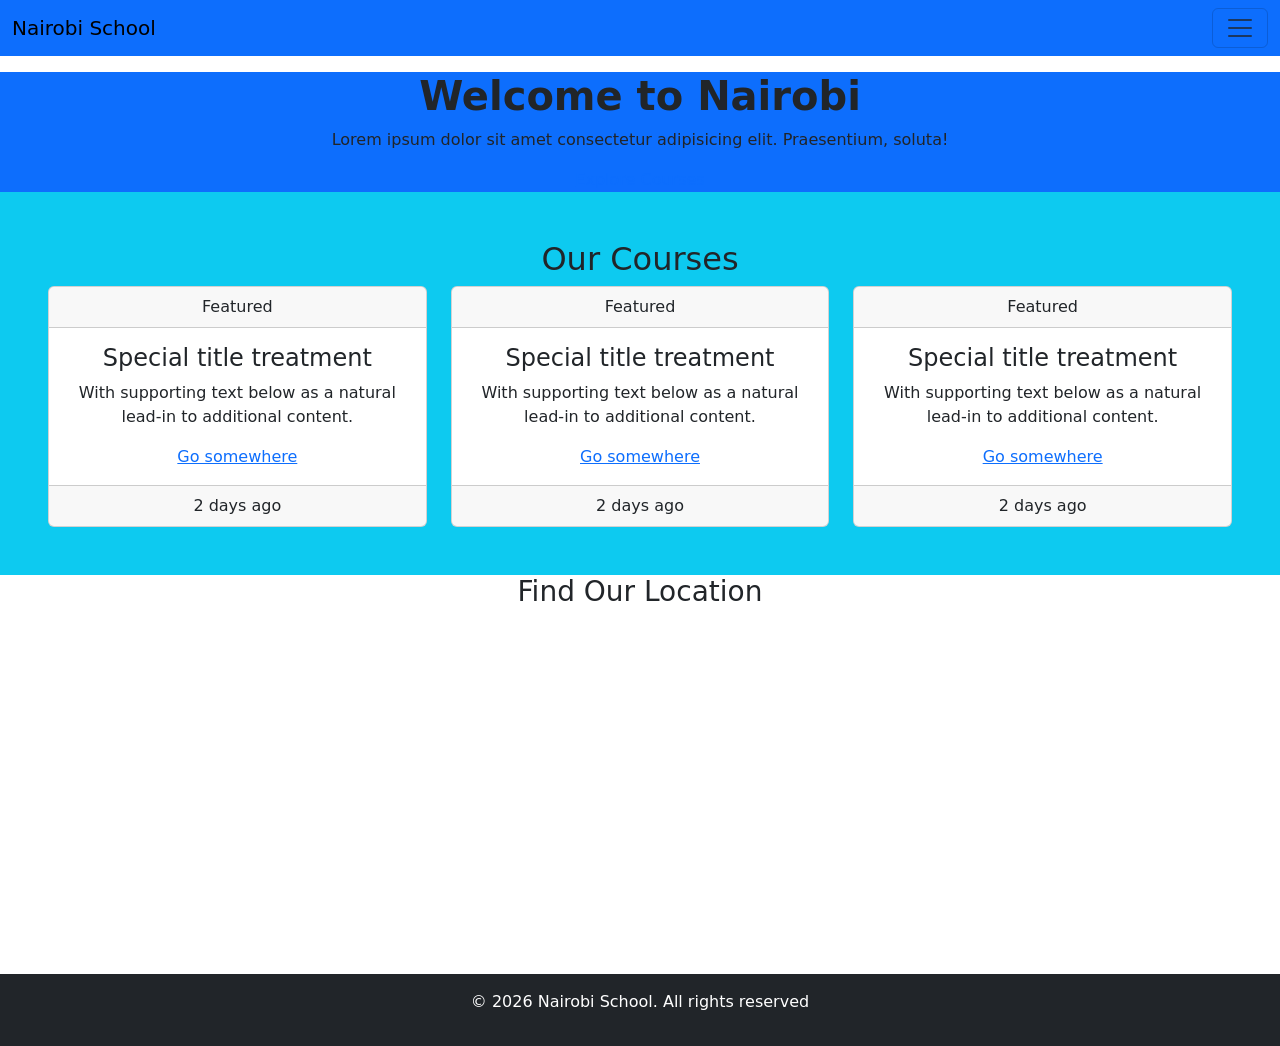
==== bootstrap.html @ 85e674db "initial commit" ====
<!doctype html>
<html lang="en" data-bs-theme="light">
  <head>
    <meta charset="UTF-8" />
    <meta name="viewport" content="width=device-width, initial-scale=1.0" />
    <title>Bootstrap Illustration</title>
    <link rel="stylesheet" href="https://cdn.jsdelivr.net/npm/bootstrap@5.3.8/dist/css/bootstrap.min.css">
  </head>
  <body>
    <nav class="navbar md:navbar-expand bg-primary">
      <div class="container-fluid">
        <a class="navbar-brand" href="#">Nairobi School</a>
        <button
          class="btn-icon navbar-toggler"
          type="button"
          data-bs-toggle="drawer"
          data-bs-target="#navbarDrawer"
          aria-controls="navbarDrawer"
          aria-expanded="false"
          aria-label="Toggle navigation"
        >
          <span class="navbar-toggler-icon" aria-hidden="true"></span>
        </button>
        <dialog
          class="drawer drawer-end"
          tabindex="-1"
          id="navbarDrawer"
          aria-labelledby="navbarDrawerLabel"
        >
          <div class="drawer-header">
            <h5 class="drawer-title" id="navbarDrawerLabel">Courses</h5>
            <button
              type="button"
              class="btn-close"
              data-bs-dismiss="drawer"
              aria-label="Close"
            ></button>
          </div>
          <div class="drawer-body mb-2 md:mb-0">
            <ul class="nav navbar-nav me-auto">
              <li class="nav-item">
                <a class="nav-link active" aria-current="page" href="#">Home</a>
              </li>
              <li class="nav-item">
                <a class="nav-link" href="#">About</a>
              </li>
              <li class="nav-item">
                <button
                  class="nav-link"
                  type="button"
                  data-bs-toggle="menu"
                  aria-expanded="false"
                >
                  Courses
                </button>
                <div class="menu">
                  <a class="menu-item" href="#">BBIT</a>
                  <a class="menu-item" href="#">Computer Science</a>
                  <hr class="menu-divider" />
                  <a class="menu-item" href="#">Software Engineering</a>
                </div>
              </li>
              <li class="nav-item">
                <a class="nav-link disabled" aria-disabled="true">Contact</a>
              </li>
            </ul>
            <form class="hstack gap-2" role="search">
              <input
                class="form-control"
                type="search"
                placeholder="Search"
                aria-label="Search"
              />
              <button class="btn-solid btn-icon theme-secondary" type="submit">
                <svg class="bi" width="16" height="16">
                  <use href="#search" />
                </svg>
              </button>
            </form>
          </div>
        </dialog>
      </div>
    </nav>

    <!-- Hero Section -->
    <section class="bg-primary mt-3 text-center py-10">
      <div class="container">
        <h1 class="fw-bold">Welcome to Nairobi</h1>
        <p>
          Lorem ipsum dolor sit amet consectetur adipisicing elit. Praesentium,
          soluta!
        </p>
        <a href="" class="btn-solid theme-info">Explore Courses</a>
      </div>
    </section>

    <!-- main section -->
    <section class="bg-info p-5">
      <div>
        <h2 class="text-center">Our Courses</h2>
        <div class="row">
          <div class="col-md-4 col-sm-4">
            <div class="card text-center">
              <div class="card-header">Featured</div>
              <div class="card-body">
                <h4 class="card-title">Special title treatment</h4>
                <p class="card-text">
                  With supporting text below as a natural lead-in to additional
                  content.
                </p>
                <a href="#" class="btn-solid theme-primary mx-auto"
                  >Go somewhere</a
                >
              </div>
              <div class="card-footer fg-2">2 days ago</div>
            </div>
          </div>
          <div class="col-md-4 col-sm-4">
            <div class="card text-center">
              <div class="card-header">Featured</div>
              <div class="card-body">
                <h4 class="card-title">Special title treatment</h4>
                <p class="card-text">
                  With supporting text below as a natural lead-in to additional
                  content.
                </p>
                <a href="#" class="btn-solid theme-primary mx-auto"
                  >Go somewhere</a
                >
              </div>
              <div class="card-footer fg-2">2 days ago</div>
            </div>
          </div>
          <div class="col-md-4 col-sm-4">
            <div class="card text-center">
              <div class="card-header">Featured</div>
              <div class="card-body">
                <h4 class="card-title">Special title treatment</h4>
                <p class="card-text">
                  With supporting text below as a natural lead-in to additional
                  content.
                </p>
                <a href="#" class="btn-solid theme-primary mx-auto"
                  >Go somewhere</a
                >
              </div>
              <div class="card-footer fg-2">2 days ago</div>
            </div>
          </div>
        </div>
      </div>
    </section>

    <!-- Google Map -->
     <section class="container text-center">
      <div>
        <h3>Find Our Location</h3>
        <iframe src="https://www.google.com/maps/embed?pb=!1m18!1m12!1m3!1d3137.0689966247933!2d36.767142199999995!3d-1.2584690999999981!2m3!1f0!2f0!3f0!3m2!1i1024!2i768!4f13.1!3m3!1m2!1s0x182f19c68f650151%3A0xfe355a9be687648b!2sNairobi%20School!5e1!3m2!1sen!2ske!4v1792131837032!5m2!1sen!2ske" width="100%" height="350" style="border:0;" allowfullscreen="" loading="lazy" referrerpolicy="strict-origin-when-cross-origin"></iframe>
      </div>
     </section>

     <!-- Footer -->
<footer class="bg-dark text-white text-center py-3">
  <p>&copy; 2026 Nairobi School. All rights reserved</p>
</footer>





    <script src="https://cdn.jsdelivr.net/npm/bootstrap@5.3.8/dist/js/bootstrap.bundle.min.js
"></script>
  </body>
</html>
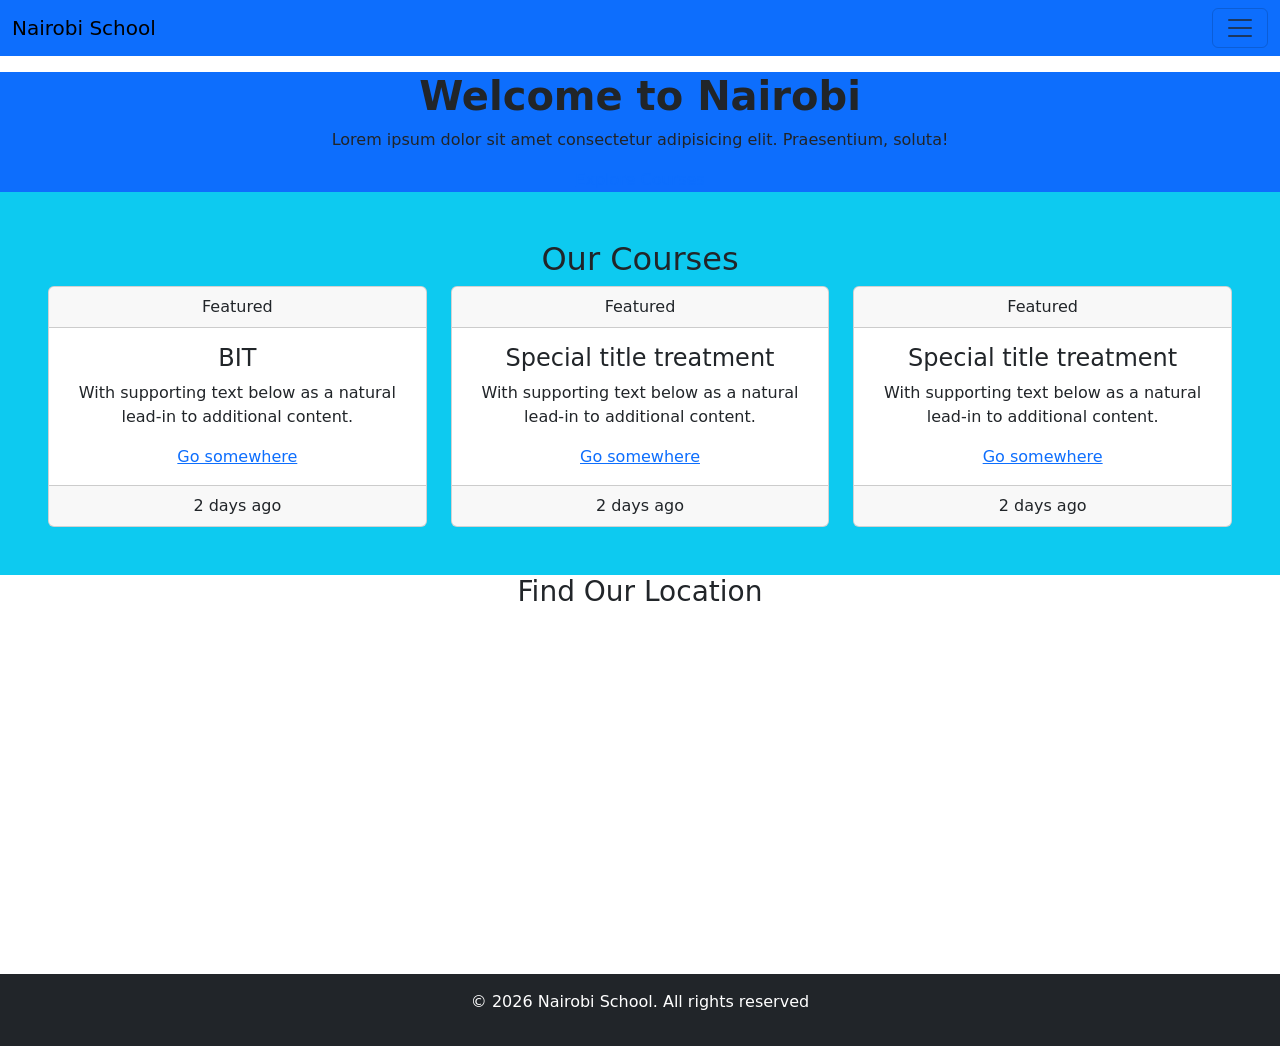
==== commit 3624c61a: "updated details" ====
--- a/bootstrap.html
+++ b/bootstrap.html
@@ -103,7 +103,7 @@
             <div class="card text-center">
               <div class="card-header">Featured</div>
               <div class="card-body">
-                <h4 class="card-title">Special title treatment</h4>
+                <h4 class="card-title">BIT</h4>
                 <p class="card-text">
                   With supporting text below as a natural lead-in to additional
                   content.
